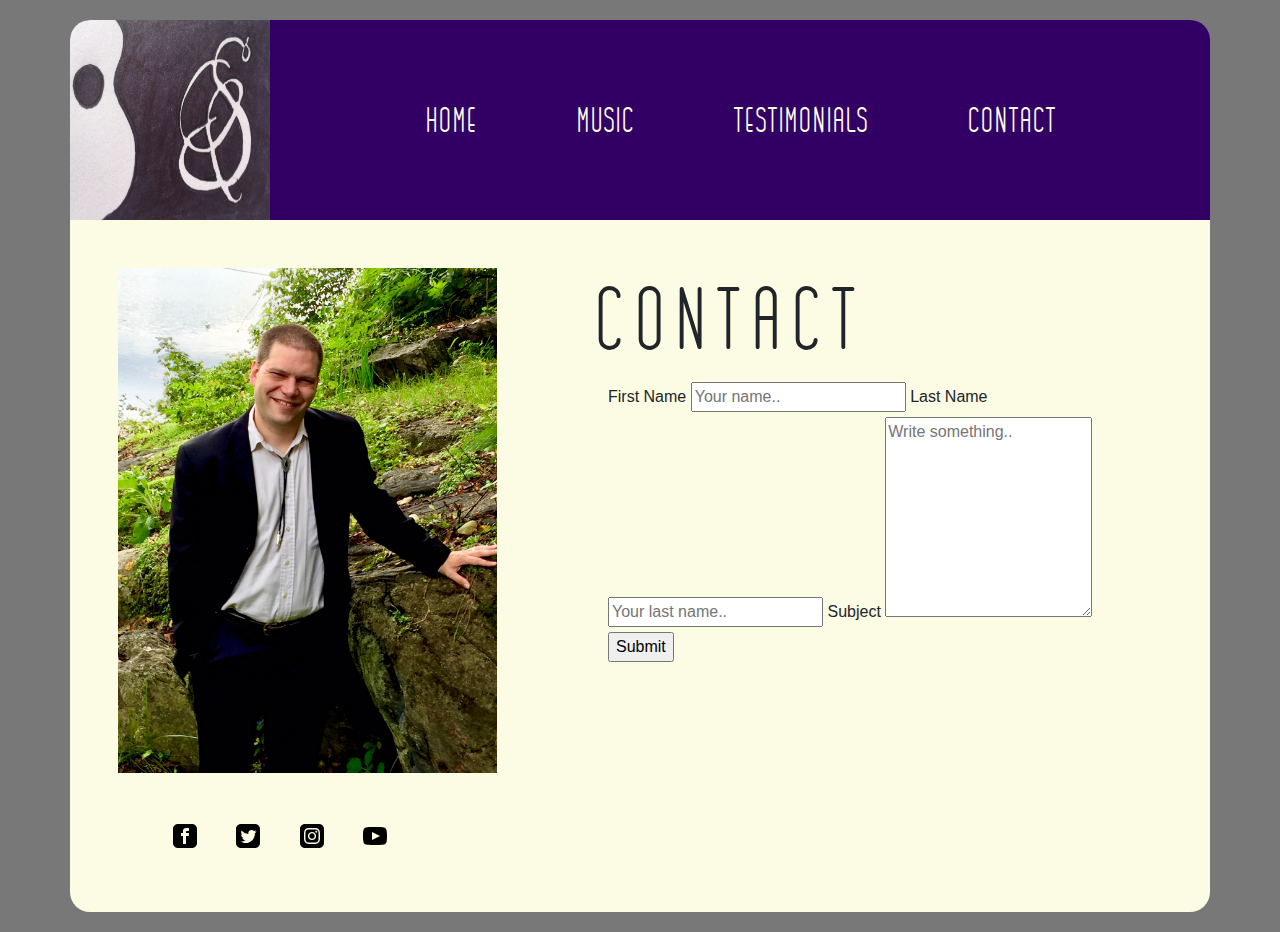
==== contact.html @ 2c9380eb "contact, nav bar" ====
<!DOCTYPE html>
<html>
	<head>
		<meta charset="utf-8">
		<meta name="viewport" content="width=device-width, initial-scale=1">
		<title>Barry Seroff - Flute, Guitar, Shakuhachi Music for All Occasions</title>
		<link rel="stylesheet" href="https://stackpath.bootstrapcdn.com/bootstrap/4.1.3/css/bootstrap.min.css">
		<link rel="stylesheet" href="css/style.css">
		<link href="img/barry_favicon_2.jpg" rel="icon">
	</head>



	<body>
		<div class="container p-0">
		
		    <!-- H E A D  S E C T I O N -->		
            <ul class="flex-container nav-container">
                <li class="flex-item" id="flex-image">
                    <img src="img/barry_favicon_2.jpg" style="margin:auto; border-radius:20px 0 0 0;" width="200px" height="200px">
                </li>
                
                <li class="flex-item" id="flex-list">
                    <ul style="margin:auto;list-style:none;padding:0;width:100%;height:100%;text-align: center;font-size:1.5rem;font-family: gogoia-regular;">
                        <li class="flex-list-item" style="padding-top: 5px;">
                            <a href="index.html">Home</a>
                        </li>
                        <li class="flex-list-item" style="padding-top: 5px;">
                            <a href="music.html">Music</a>
                        </li>
                        <li class="flex-list-item" style="padding-top: 5px;">
                            <a href="testimonials.html">Testimonials</a>
                        </li>
                        <li class="flex-list-item" style="padding-top: 5px;">
                            <a href="#">Contact</a>
                        </li>
                    </ul>
                </li>         
            </ul>

		    <!-- M A I N  S E C T I O N -->	
            <div class="container-fluid main-div">
                <div class="row">
                    <div class="col-md-5 p-5">
                        <img src="img/barry_headshot.jpg" class="img-fluid" alt="Barry Headshot">
                        <ul class="social-media">
                            <li><a href="https://www.facebook.com/barryseroff" target="_blank"><img src="img/socmed/facebook.svg" alt="Facebook Icon"></a></li>
                            <li><a href="https://twitter.com/barryseroff" target="_blank"><img src="img/socmed/twitter.svg" alt="Twitter Icon"></a></li>
                            <li><a href="https://www.instagram.com/barryseroff" target="_blank"><img src="img/socmed/instagram.svg" alt="Instagram Icon"></a></li>
                            <li><a href="https://www.youtube.com/channel/user/BarrySeroff" target="_blank"><img src="img/socmed/youtube.svg" alt="Youtube Icon"></a></li>
                        </ul>
                    </div>

                    <div class="col-md-7 p-5">
                        <h1 class="display-2">Contact</h1>
                        <div class="container">
                            <form action="/action_page.php">
                                <label for="fname">First Name</label>
                                <input type="text" id="fname" name="firstname" placeholder="Your name..">

                                <label for="lname">Last Name</label>
                                <input type="text" id="lname" name="lastname" placeholder="Your last name..">



                            <label for="subject">Subject</label>
                            <textarea id="subject" name="subject" placeholder="Write something.." style="height:200px"></textarea>

                            <input type="submit" value="Submit">
                          </form>
</div>
                    </div>
            </div>
        </div>
    </body>
</html>
---- css/style.css ----
/* rgb(120,120,120); /* silver */
/* rgb(252,251,227); /* cream */
/* rgb(50,0,100); /* indigo */
/*





/* ====================== FONTS ===================== */

@font-face {
	font-family: 'gogoia regular';
	src: url('../fonts/gogoia/gogoia-regular.otf') format('otf'),
		 url('../fonts/gogoia/gogoia-regular-webfont.woff2') format('woff2'),
         url('../fonts/gogoia/gogoia-regular-webfont.woff') format('woff');
    font-weight: normal;
    font-style: normal;
}

@font-face {
	font-family: znikomit;
	src: url('../fonts/znikomit/Znikomit.otf') format('otf'),
         url('../fonts/znikomit/znikomit-webfont.woff2') format('woff2'),
         url('../fonts/znikomit/znikomit-webfont.woff') format('woff');
    font-style: normal;
}












/* ===================== NAVBAR ===================== */



.flex-container{
    margin: 20px 0 0 0;
    padding:0;
    display: inline-flex;
    list-style: none;
    width:100%;
    background-color: rgb(50,0,100);
    
}



#flex-list {
    flex: 3;
    align-self: center;
    
}

.flex-list-item {
    display: inline;
}

.flex-list-item a {
    font-family: 'gogoia regular';
    color: rgb(252,251,227);
    text-decoration: none;
}

.flex-list-item a:hover {
    text-decoration: none;
    color: rgb(120,120,120); /*silver*/
	border-bottom: 2px solid;
	border-top: 2px solid; 
}
.flex-list-item a:active {
	color: #000;
}



/* =================== MAIN STYLES ================== */


h1, h2, h3, h4, h5, h6 {
	font-family: 'gogoia regular', helvetica, arial, sans-serif;
	font-weight: bold;
	letter-spacing: 8px;
}

p {
	font-family: znikomit, helvetica, arial, sans-serif;
	font-weight: bold;
}

body {
	background-color: rgb(120,120,120); /* silver */;
}

.basic-link {
    border: none;
    color: blue;
}

.basic-link:hover {
    border: none;
    color: lightblue;
}

.display-2 {
	font-family: 'gogoia regular', helvetica, arial, sans-serif;
}

.nav-container {
	border-radius: 20px 20px 0 0;
}
.main-div {
	background-color: rgb(252,251,227); /* cream */
	border-radius: 0 0 20px 20px;
	margin-bottom: 20px;
}

.blockquote {
	color: rgb(50,0,100);
	font-size: 1.7rem;
	font-weight: bold;
}

.blockquote-footer {
	color: rgb(50,0,100);
}

.social-media {
	list-style: none;
	padding: 50px 0 0 20px;
}

.social-media li {
	display: inline-block;
	padding-left: 35px;
}









/* =================== MUSIC PAGE STYLES ================== */

.audio {
	padding-bottom: 30px;
}

.audio h6 {
	font-family: znikomit;
}

p a {
	color: rgb(50,0,100);
	border-bottom: 2px solid;
	border-top: 2px solid; 
}

p a:hover {
    text-decoration: none;
    color: rgb(120,120,120); /*silver*/
	border-bottom: 2px solid;
	border-top: 2px solid; 
}
p a:active {
	color: #000;
}









/* M E D I A  Q U E R Y  F U N */ 
/* Extra small devices (portrait phones, less than 576px) */
@media (max-width: 575.98px) {
   .flex-list-item {
       display: list-item;
    }
}

/* Small devices (landscape phones, 576px and up) */
@media (min-width: 576px) and (max-width: 767.98px) {
    .flex-list-item {
        font-size: 1.2em;
    }

}

/* Medium devices (tablets, 768px and up) */
@media (min-width: 768px) and (max-width: 991.98px) {
    .flex-list-item {
        font-size: 1.5em;
        padding-left: 15px;
        padding-right: 15px;
    }
    
    
}

/* Large devices (desktops, 992px and up) */
@media (min-width: 992px) and (max-width: 1199.98px) {
    .flex-list-item {
        font-size: 1.5em;
        padding-left: 30px;
        padding-right: 30px;
    }
}

/* Extra large devices (large desktops, 1200px and up) */
@media (min-width: 1200px) {
    .flex-list-item {
        font-size: 1.5em;
        padding-left: 45px;
        padding-right: 45px;
    }
}


/*@include media-breakpoint-up(sm) {
  html {
    font-size: 1.2rem;
  }
}

@include media-breakpoint-up(md) {
  html {
    font-size: 1.4rem;
  }
}

@include media-breakpoint-up(lg) {
  html {
    font-size: 1.6rem;
  }
}
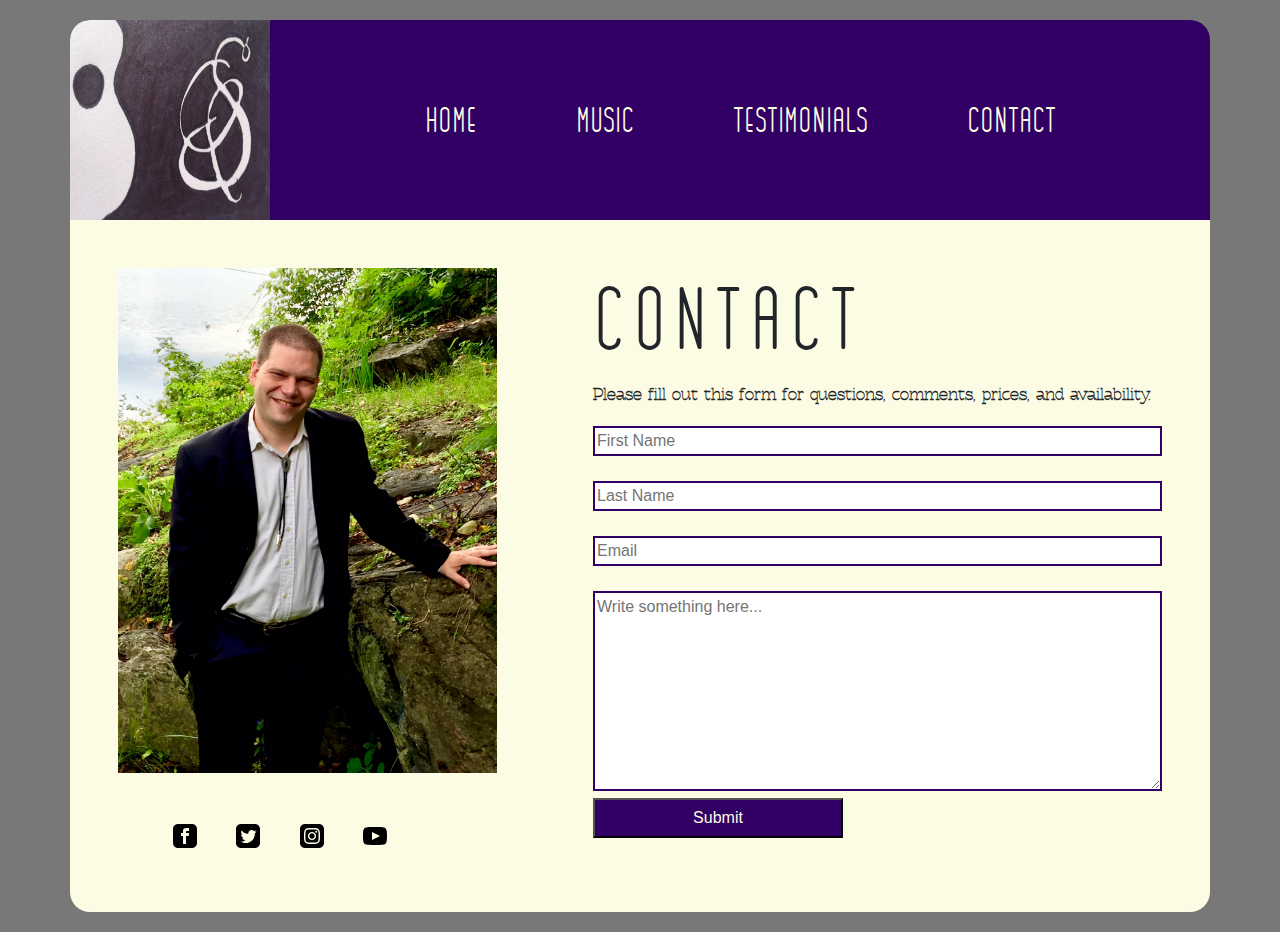
==== commit bf2c8274: "contact page" ====
--- a/contact.html
+++ b/contact.html
@@ -6,6 +6,7 @@
 		<title>Barry Seroff - Flute, Guitar, Shakuhachi Music for All Occasions</title>
 		<link rel="stylesheet" href="https://stackpath.bootstrapcdn.com/bootstrap/4.1.3/css/bootstrap.min.css">
 		<link rel="stylesheet" href="css/style.css">
+        <link rel="stylesheet" href="css/contact.css">
 		<link href="img/barry_favicon_2.jpg" rel="icon">
 	</head>
 
@@ -53,23 +54,17 @@
 
                     <div class="col-md-7 p-5">
                         <h1 class="display-2">Contact</h1>
-                        <div class="container">
-                            <form action="/action_page.php">
-                                <label for="fname">First Name</label>
-                                <input type="text" id="fname" name="firstname" placeholder="Your name..">
-
-                                <label for="lname">Last Name</label>
-                                <input type="text" id="lname" name="lastname" placeholder="Your last name..">
-
-
-
-                            <label for="subject">Subject</label>
-                            <textarea id="subject" name="subject" placeholder="Write something.." style="height:200px"></textarea>
-
-                            <input type="submit" value="Submit">
+                        <p>Please fill out this form for questions, comments, prices, and availability.</p>
+                            <form>
+                                <input type="text" name="firstname" placeholder="First Name">
+                                <input type="text" name="lastname" placeholder="Last Name">
+                                <input type="text" name="email" placeholder="Email">
+                                
+                                <textarea id="subject" name="subject" placeholder="Write something here..."></textarea>
+                                <input type="submit" name="Submit">
                           </form>
-</div>
                     </div>
+                </div>
             </div>
         </div>
     </body>
--- a/css/contact.css
+++ b/css/contact.css
@@ -0,0 +1,48 @@
+form {
+	margin: 20px auto;
+	color: rgb(50,0,100);
+}
+
+input[type=text] {
+	display: block;
+	margin-bottom: 25px;
+	width: 100%;
+	color: rgb(120,120,120);
+	border: 2px solid rgb(50,0,100);
+}
+
+input[type=email] {
+	display: block;
+	margin-bottom: 25px;
+	width: 100%;
+	color: rgb(120,120,120);
+	border: 2px solid rgb(50,0,100);
+}
+
+textarea {
+	height: 200px;
+	width: 100%;
+	color: rgb(120,120,120);
+	border: 2px solid rgb(50,0,100);
+}
+
+input[type=submit] {
+	text-align: center;
+	height: 40px;
+	width: 250px;
+	margin: 0 auto;
+	color: rgb(252,251,227);
+	background: rgb(50,0,100);
+}
+
+input[type=submit]:hover {
+	color: rgb(50,0,100);
+	background: rgb(252,251,227);
+	border: 2px solid rgb(50,0,100);
+}
+
+input[type=submit]:active {
+	color: rgb(50,0,100);
+	background: rgb(120,120,120);
+
+}
